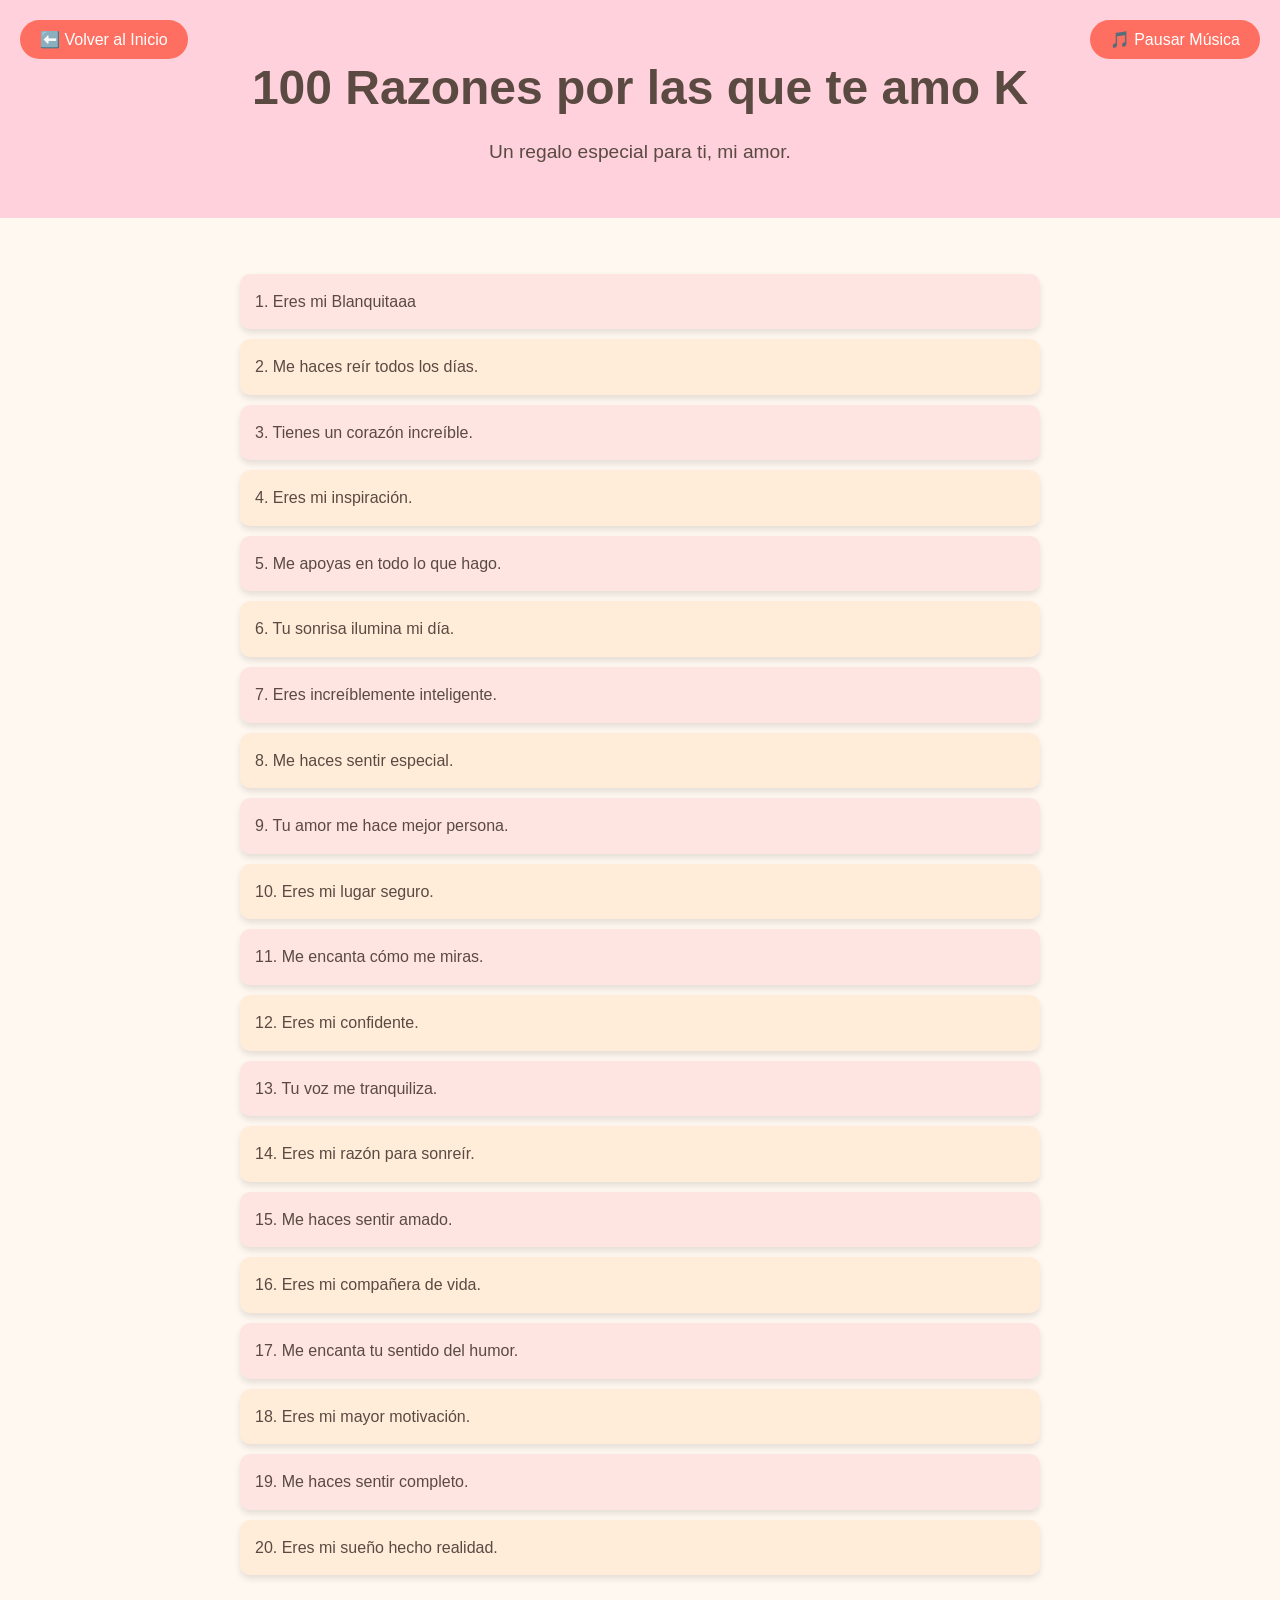
==== razon.html @ 7c296b55 "Add files via upload" ====
<!DOCTYPE html>
<html lang="es">
<head>
    <meta charset="UTF-8">
    <meta name="viewport" content="width=device-width, initial-scale=1.0">
    <title>100 Razones por las que te amo KAREN MONTES(MI NIÑA)</title>
    <link rel="stylesheet" href="razonstyle.css">
</head>
<body>
        <!-- Reproductor de música (oculto) -->
        <audio id="background-music" autoplay loop>
            <source src="music/Sebastián Yatra - Cómo Mirarte .mp3" type="audio/mpeg">
            Tu navegador no soporta la reproducción de audio.
        </audio>
    
        <!-- Botón para controlar la música -->
        <button id="music-button" class="music-button">🎵 Pausar Música</button>
    
    <!-- Botón para regresar a otra pestaña -->
    <button onclick="window.location.href='index.html'" class="back-button">⬅️ Volver al Inicio</button>
    
    <header>
        <h1>100 Razones por las que te amo K</h1>
        <p>Un regalo especial para ti, mi amor.</p>
    </header>
    

    <section id="razones">
        <div class="razones-container">
            <ul class="razones-lista">
                <!-- Las 100 razones se generarán dinámicamente con JavaScript -->
            </ul>
        </div>
    </section>

    <footer>
        <p>Hecho con ❤️ por [Tu nombre]</p>
    </footer>

    <script src="razonscrip.js"></script>
</body>
</html>
---- razonstyle.css ----
/* Estilos generales */
body {
    font-family: 'Poppins', sans-serif;
    background-color: #FFF8F0; /* Color crema */
    color: #5A4A42; /* Color marrón suave */
    margin: 0;
    padding: 0;
    line-height: 1.6;
}

header {
    text-align: center;
    padding: 50px 20px;
    background-color: #FFD1DC; /* Rosa pastel */
    color: #5A4A42;
    animation: fadeIn 2s ease-in-out;
}

header h1 {
    font-size: 3rem;
    margin: 0;
}

header p {
    font-size: 1.2rem;
    margin: 10px 0 0;
}

#razones {
    padding: 40px 20px;
    background-color: #FFF8F0;
}

.razones-container {
    max-width: 800px;
    margin: 0 auto;
}

.razones-lista {
    list-style-type: none;
    padding: 0;
}

.razones-lista li {
    background-color: #FFFFFF;
    margin: 10px 0;
    padding: 15px;
    border-radius: 10px;
    box-shadow: 0 4px 6px rgba(0, 0, 0, 0.1);
    animation: slideIn 0.5s ease-in-out;
    opacity: 0;
    transform: translateY(20px);
    animation-fill-mode: forwards;
}

.razones-lista li:nth-child(odd) {
    background-color: #FFE5E2; /* Rosa claro */
}

.razones-lista li:nth-child(even) {
    background-color: #FFEDDA; /* Amarillo claro */
}

footer {
    text-align: center;
    padding: 20px;
    background-color: #FFD1DC;
    color: #5A4A42;
    margin-top: 40px;
}

/* Animaciones */
@keyframes fadeIn {
    from {
        opacity: 0;
    }
    to {
        opacity: 1;
    }
}

@keyframes slideIn {
    from {
        opacity: 0;
        transform: translateY(20px);
    }
    to {
        opacity: 1;
        transform: translateY(0);
    }
}

.back-button {
    position: fixed; /* Fija el botón en la pantalla */
    top: 20px;
    left: 20px;
    background-color: #FF6F61; /* Coral pastel */
    color: #FFFFFF;
    border: none;
    padding: 10px 20px;
    border-radius: 25px;
    font-size: 1rem;
    cursor: pointer;
    transition: background-color 0.3s ease;
    z-index: 1000; /* Asegura que esté por encima de otros elementos */
}

.back-button:hover {
    background-color: #FF3B2F; /* Coral más oscuro al pasar el mouse */
}

.music-button {
    position: fixed; /* Fija el botón en la pantalla */
    top: 20px;
    right: 20px;
    background-color: #FF6F61; /* Coral pastel */
    color: #FFFFFF;
    border: none;
    padding: 10px 20px;
    border-radius: 25px;
    font-size: 1rem;
    cursor: pointer;
    transition: background-color 0.3s ease;
    z-index: 1000; /* Asegura que esté por encima de otros elementos */
}

.music-button:hover {
    background-color: #FF3B2F; /* Coral más oscuro al pasar el mouse */
}
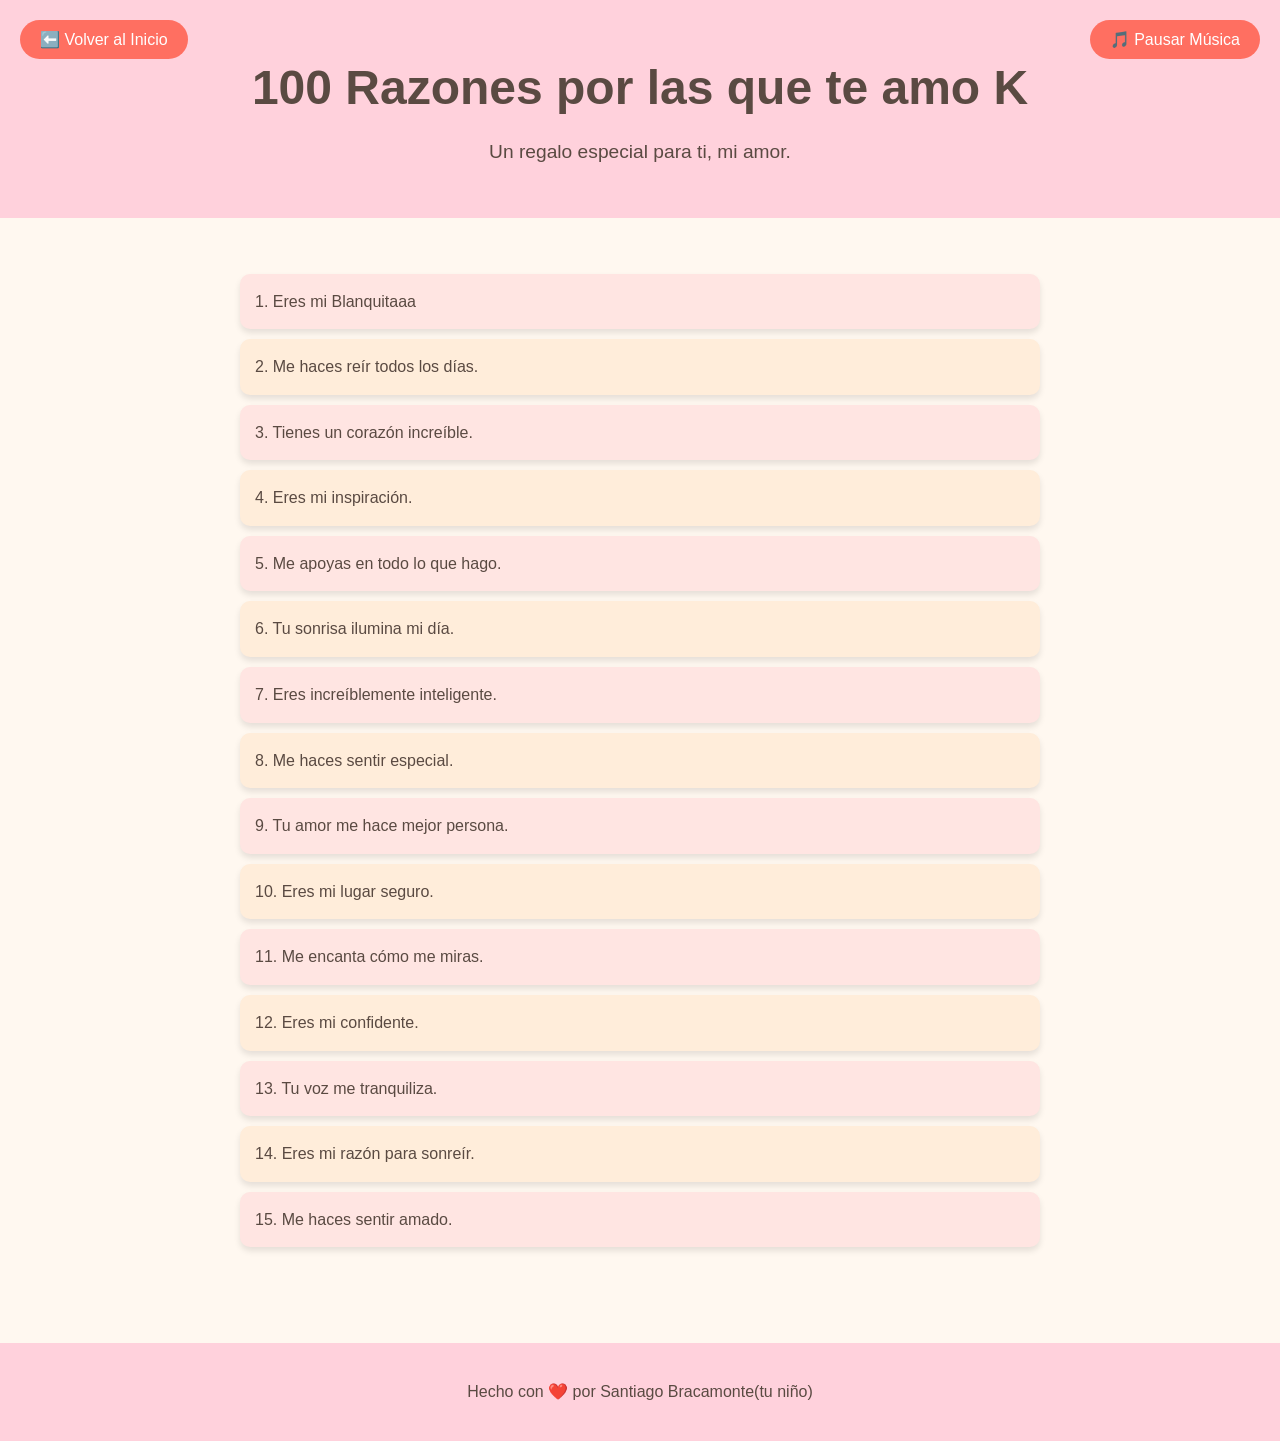
==== commit 0d80da04: "Update razon.html" ====
--- a/razon.html
+++ b/razon.html
@@ -34,9 +34,9 @@
     </section>
 
     <footer>
-        <p>Hecho con ❤️ por [Tu nombre]</p>
+        <p>Hecho con ❤️ por Santiago Bracamonte(tu niño)</p>
     </footer>
 
     <script src="razonscrip.js"></script>
 </body>
-</html>+</html>
